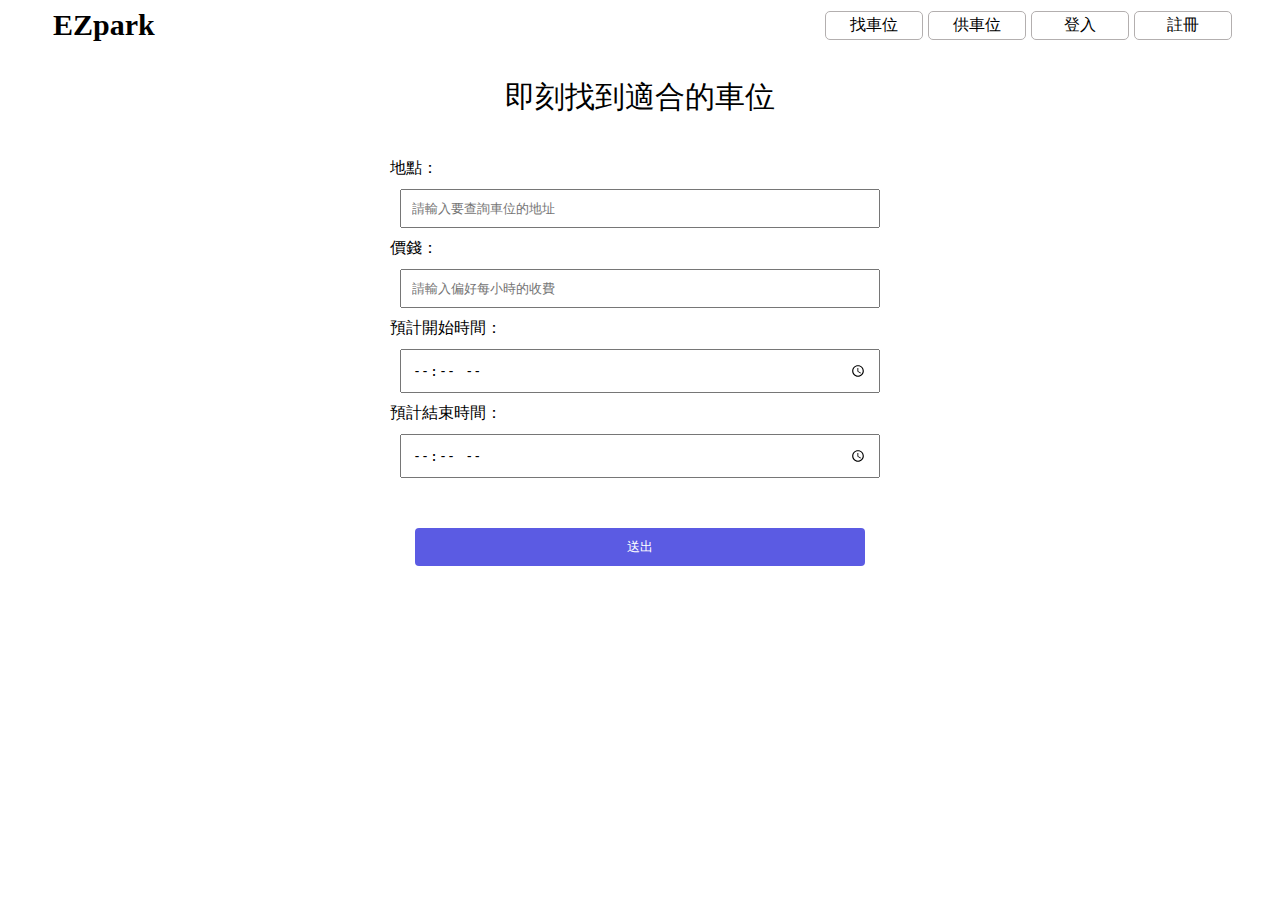
==== templates/index.html @ 877bafb8 "change CSS style" ====
<!DOCTYPE html>
<html lang="en">
<head>
    <meta charset="UTF-8">
    <meta http-equiv="X-UA-Compatible" content="IE=edge">
    <meta name="viewport" content="width=device-width, initial-scale=1.0">
    <link rel= "stylesheet" type="text/css" href="/static/css/nav.css">
    <link rel= "stylesheet" type="text/css" href="/static/css/index.css">
    <title>Taipei Parking</title>
</head>
<body>
    <nav>
        <div class="top">
            <div class="left">EZpark</div>  
            <div class="right">
                <div class="rentNow">找車位</div>
                <div class="offerNow">供車位</div>
                <div class="signIn">登入</div>
                <div class="logOut">登出</div>
                <div class="signUp">註冊</div>    
                <div class="member">會員中心</div>
            </div>
        </div>
    </nav>

    <div class="logo"></div>

    <section>
        <div class="findOrOffer">
            <div id="findSpace">即刻找到適合的車位</div>
        </div>
        <div class="findSpaceInput">
            <label>地點：</label><input name="willingAddress" placeholder="請輸入要查詢車位的地址">
            <label>價錢：</label><input name="willingPrice" placeholder="請輸入偏好每小時的收費">
            <label for="from">預計開始時間：</label>
            <input type="time" id="start" name="from" step="3600000">
            <label for="to">預計結束時間：</label>
            <input type="time" id="end" name="to" step="3600000">
             
        </div>
 
        <button class="matchRightNow">送出</button>

    </section>

    <script src="/static/javascript/nav.js"></script>
    <script src="/static/javascript/index.js"></script>
</body>
</html>
---- static/css/nav.css ----
.top{
    display:flex;
    justify-content: space-between;
    margin-bottom: 10px;
    align-items: center;
}
.left{
    font-size: 30px;
    font-weight:bold;
    margin-left: 45px;
    cursor: pointer;
}
.right{
    display:flex;
    margin-right: 40px;
}
.right > div {
    margin-left: 5px;
    border-radius: 5px;
    width:80px;
    padding: 3px 8px;
    text-align: center;
    border: 1px solid rgb(179, 175, 175);
    cursor: pointer;
}
.logOut{
    display: none;
}

.member{
    display: none;
}
---- static/css/index.css ----
section{
    margin: 0 auto;
    display: flex;
    width: 600px;
    padding-top: 25px;
    flex-direction: column;
    align-items: center;
}
.findOrOffer{
    display: flex;
    width: 500px;
    justify-content: space-around;
    margin-bottom: 40px;
}
#findSpace{
    font-size: 30px;
}


.findSpaceInput{
    display: flex;
    flex-direction: column;
    flex-wrap: wrap;
    width: 500px;
}

.findSpaceInput > input{
    padding: 10px 10px;
    margin: 10px;
}

.offerSpaceInput > input{
    padding: 10px 10px;
    margin: 10px;
}

.offerSpaceInput{
    display:flex;
    flex-direction: column;
    flex-wrap: wrap;
    width: 500px;
}

.matchRightNow{
    margin-top:40px;
    width: 450px;
    color: white;
    background-color: rgb(91, 91, 227);
    border: none;
    padding: 10px 10px;
    border-radius: 4px;
}
.offerSpaceBtn{
    margin-top:40px;
    margin-bottom: 50px;
    width: 450px;
    color: white;
    background-color: rgb(91, 91, 227);
    border: none;
    padding: 10px 10px;
    border-radius: 4px;
}
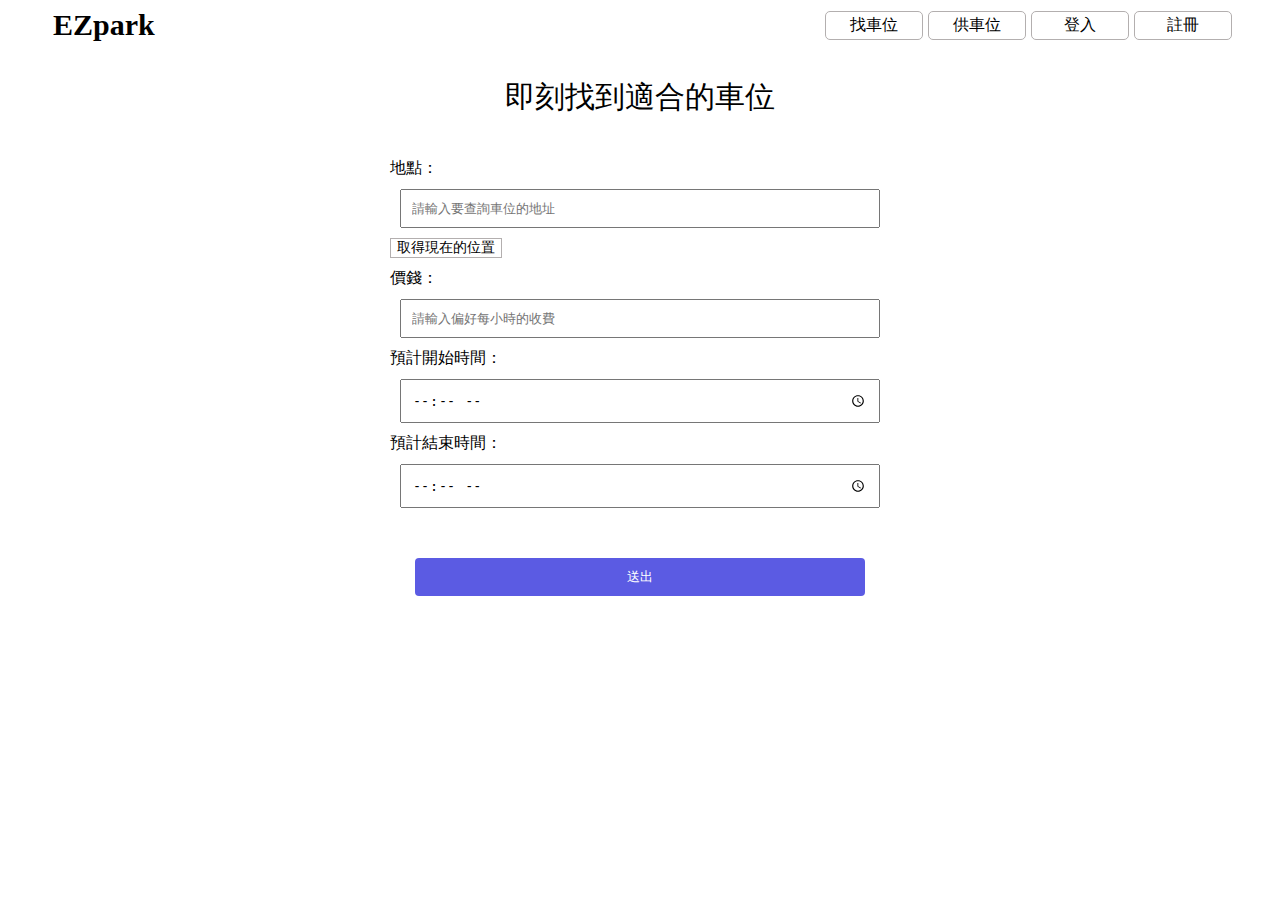
==== commit 4302a3be: "add get user location function" ====
--- a/templates/index.html
+++ b/templates/index.html
@@ -6,6 +6,22 @@
     <meta name="viewport" content="width=device-width, initial-scale=1.0">
     <link rel= "stylesheet" type="text/css" href="/static/css/nav.css">
     <link rel= "stylesheet" type="text/css" href="/static/css/index.css">
+    <style>
+        .mask{
+            width:100%;
+            height:100%;
+            background-color: white;
+            position: absolute;
+            display: none;
+        }
+        .center {
+            display: block;
+            margin-left: auto;
+            margin-right: auto;
+            width: 50%;
+        }
+
+    </style>
     <title>Taipei Parking</title>
 </head>
 <body>
@@ -15,15 +31,19 @@
             <div class="right">
                 <div class="rentNow">找車位</div>
                 <div class="offerNow">供車位</div>
+                <div class="member">會員</div>
                 <div class="signIn">登入</div>
                 <div class="logOut">登出</div>
                 <div class="signUp">註冊</div>    
-                <div class="member">會員中心</div>
+                
             </div>
         </div>
     </nav>
 
     <div class="logo"></div>
+    <div class="mask">
+        <img src="/static/css/preloader.gif" class="center">
+    </div>
 
     <section>
         <div class="findOrOffer">
@@ -31,6 +51,7 @@
         </div>
         <div class="findSpaceInput">
             <label>地點：</label><input name="willingAddress" placeholder="請輸入要查詢車位的地址">
+            <div class="getCurrentLocation">取得現在的位置</div>
             <label>價錢：</label><input name="willingPrice" placeholder="請輸入偏好每小時的收費">
             <label for="from">預計開始時間：</label>
             <input type="time" id="start" name="from" step="3600000">
--- a/static/css/nav.css
+++ b/static/css/nav.css
@@ -29,4 +29,18 @@
 
 .member{
     display: none;
+}
+
+@media(max-width:800px){
+    .top{
+        justify-content: space-around;
+    }
+    .right > div {
+        width: 40px;
+        font-size: 12px;
+    }
+    .left{
+        font-size: 20px;
+    }
+
 }--- a/static/css/index.css
+++ b/static/css/index.css
@@ -40,6 +40,15 @@
     flex-wrap: wrap;
     width: 500px;
 }
+.getCurrentLocation{
+    font-size: 14px;
+    width: 110px;
+    border: 1px solid rgb(179, 175, 175);
+    cursor: pointer;
+    text-align: center;
+    margin-bottom: 10px;
+}
+
 
 .matchRightNow{
     margin-top:40px;
@@ -59,4 +68,26 @@
     border: none;
     padding: 10px 10px;
     border-radius: 4px;
+}
+
+@media(max-width:800px){
+    section{
+        width: 300px;
+    }
+    .findOrOffer{
+        width: 280px;
+    }
+    .findSpaceInput{
+        width: 280px;
+    }
+    .offerSpaceInput{
+        width: 280px;
+    }
+    .matchRightNow{
+        width: 280px;
+    }
+    .offerSpaceBtn{
+        width: 280px;
+    }
+
 }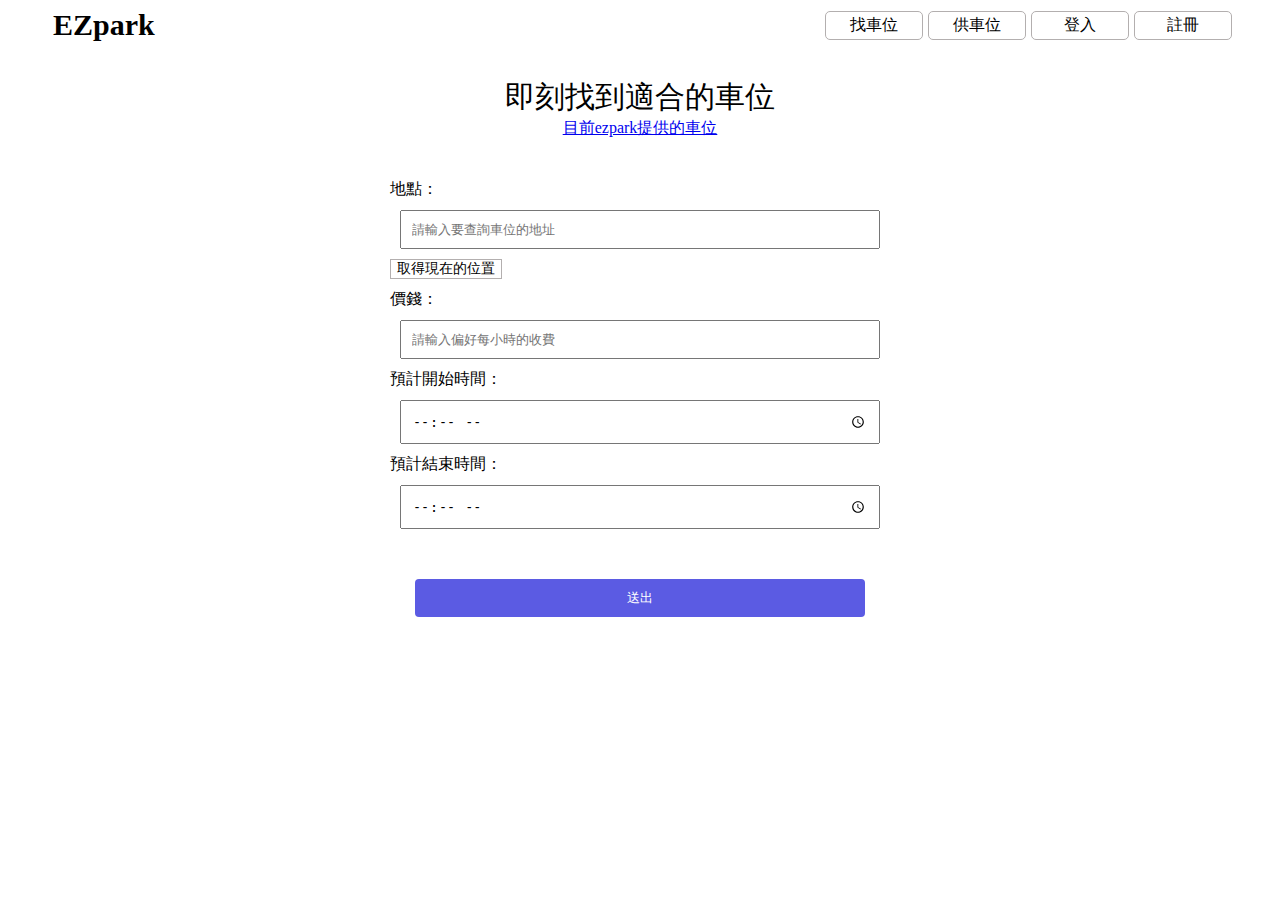
==== commit 131708fb: "add show all available spaces" ====
--- a/templates/index.html
+++ b/templates/index.html
@@ -48,10 +48,19 @@
     <section>
         <div class="findOrOffer">
             <div id="findSpace">即刻找到適合的車位</div>
+            <a href="/available">目前ezpark提供的車位</a>
         </div>
         <div class="findSpaceInput">
             <label>地點：</label><input name="willingAddress" placeholder="請輸入要查詢車位的地址">
             <div class="getCurrentLocation">取得現在的位置</div>
+            <!--<iframe class="mapTest"
+                    width="450"
+                    height="450"
+                    style="border:0"
+                    loading="lazy"
+                    allowfullscreen
+                    referrerpolicy="no-referrer-when-downgrade">
+            </iframe>-->
             <label>價錢：</label><input name="willingPrice" placeholder="請輸入偏好每小時的收費">
             <label for="from">預計開始時間：</label>
             <input type="time" id="start" name="from" step="3600000">
--- a/static/css/index.css
+++ b/static/css/index.css
@@ -1,7 +1,7 @@
 section{
     margin: 0 auto;
     display: flex;
-    width: 600px;
+    width: 700px;
     padding-top: 25px;
     flex-direction: column;
     align-items: center;
@@ -9,8 +9,10 @@
 .findOrOffer{
     display: flex;
     width: 500px;
-    justify-content: space-around;
+    /* justify-content: space-around; */
     margin-bottom: 40px;
+    flex-direction: column;
+    align-items: center;
 }
 #findSpace{
     font-size: 30px;
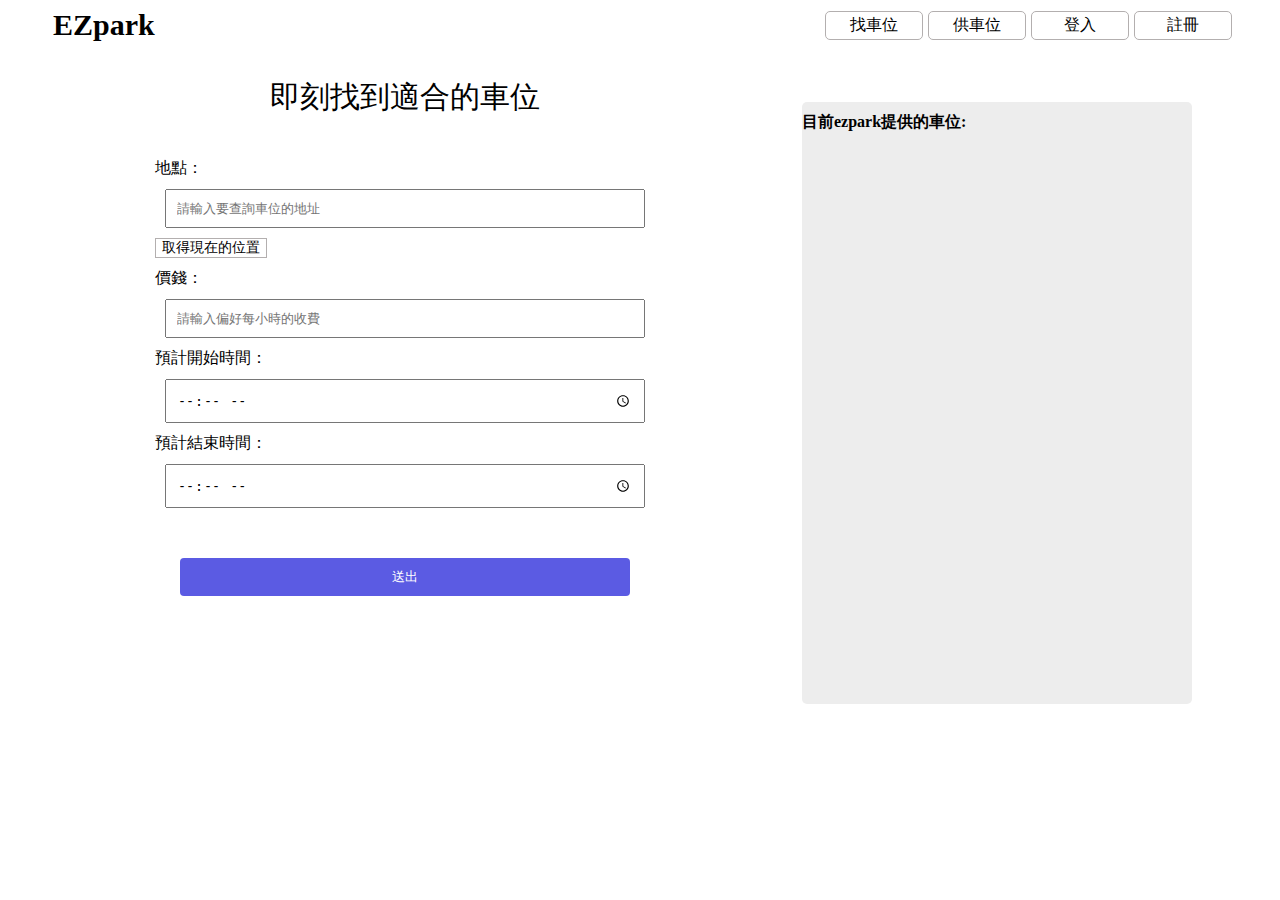
==== commit 3394f135: "add available to search page" ====
--- a/templates/index.html
+++ b/templates/index.html
@@ -45,10 +45,11 @@
         <img src="/static/css/preloader.gif" class="center">
     </div>
 
+    <div style="display:flex;">
     <section>
         <div class="findOrOffer">
             <div id="findSpace">即刻找到適合的車位</div>
-            <a href="/available">目前ezpark提供的車位</a>
+            <!-- <a href="/available">目前ezpark提供的車位</a> -->
         </div>
         <div class="findSpaceInput">
             <label>地點：</label><input name="willingAddress" placeholder="請輸入要查詢車位的地址">
@@ -72,6 +73,39 @@
         <button class="matchRightNow">送出</button>
 
     </section>
+    <div class='available'><span style="font-weight:bold;">目前ezpark提供的車位:</span></div>
+</div>
+    
+    <script>
+        const available = document.querySelector('.available')
+        getAvailable();
+        function getAvailable(){
+            fetch('/api/available')
+            .then(res => res.json())
+            .then(function(data){
+                console.log(data.availableData)
+                
+                const fragment = document.createDocumentFragment();
+                for (let i=0; i < data.availableData.length; i ++){
+                    const availableList = document.createElement('div');
+                    availableList.classList = 'availableList'
+                    availableList.innerText = data.availableData[i][0];
+                    
+                    const remainNum = document.createElement('div');
+                    if (data.availableData[i][1] === 'true'){                       
+                        remainNum.innerText = '剩餘：1';
+                    } else {
+                        remainNum.innerText = '剩餘：0';                        
+                    }
+
+
+                    availableList.appendChild(remainNum)
+                    fragment.appendChild(availableList)
+                } 
+                available.appendChild(fragment);
+            })
+        }
+    </script>
 
     <script src="/static/javascript/nav.js"></script>
     <script src="/static/javascript/index.js"></script>
--- a/static/css/index.css
+++ b/static/css/index.css
@@ -50,7 +50,10 @@
     text-align: center;
     margin-bottom: 10px;
 }
-
+.getCurrentLocation:hover{
+    background-color: gray;
+    color: azure;
+}
 
 .matchRightNow{
     margin-top:40px;
@@ -70,6 +73,24 @@
     border: none;
     padding: 10px 10px;
     border-radius: 4px;
+}
+
+.available{
+    width: 390px;
+    padding-top: 10px;
+    background: #ededed;
+    height: 592px;
+    overflow-y: scroll;
+    border-radius: 5px;
+    margin-top: 50px;
+    margin-right: 80px;
+}
+.availableList{
+    display: flex;
+    margin: 10px;
+    padding: 5px;
+    border-radius: 5px;
+    justify-content: space-between;
 }
 
 @media(max-width:800px){
